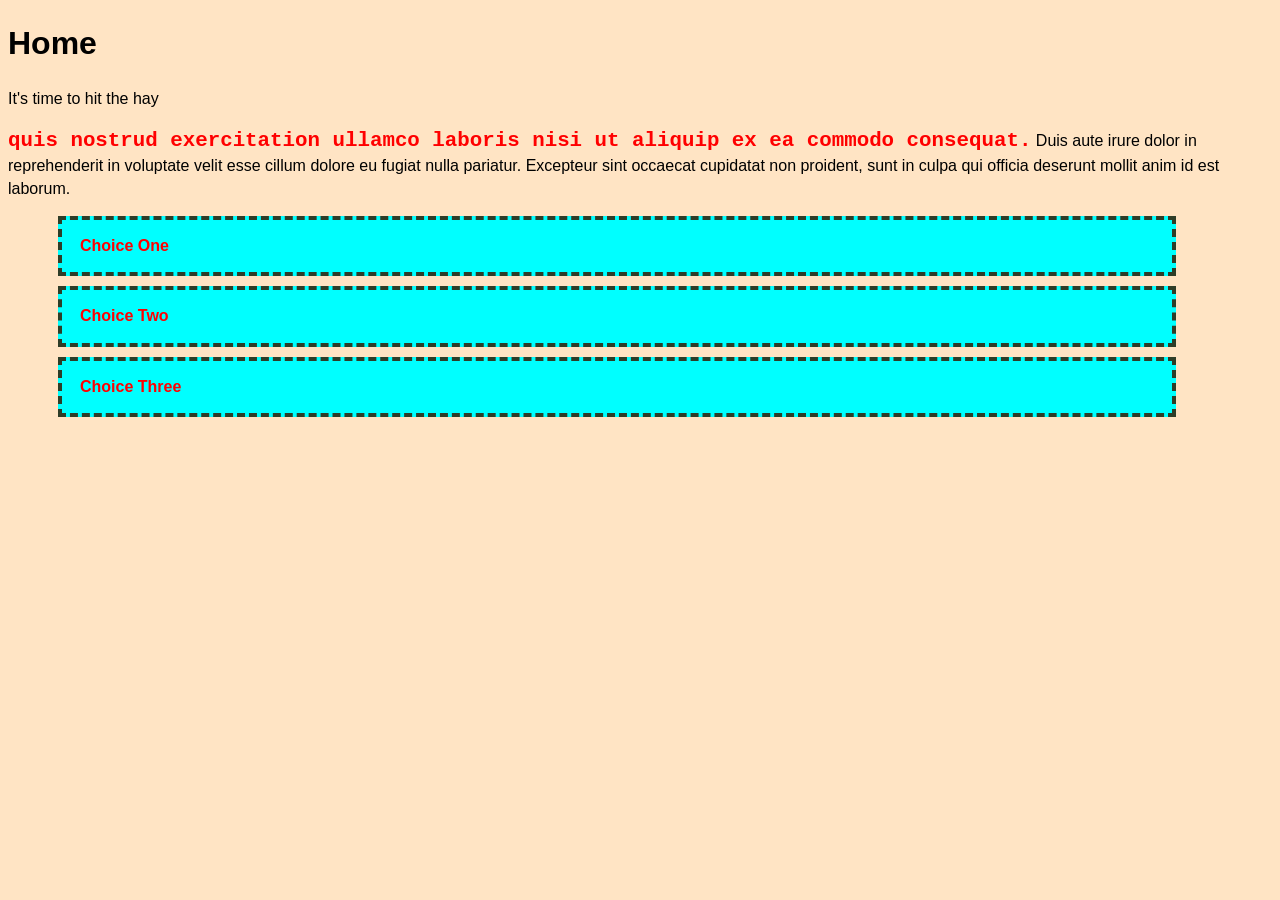
==== index.html @ 8df73cad "Update index.html" ====
<!doctype html>
<html lang="en">
<head>
	<meta charset="utf-8">
	<title>Website Template</title>
	<link rel="stylesheet" href="./assets/css/styles.css">
</head>
<body class="homepage">

	<h1>Home</h1>
	<p>It's time to hit the hay</p>
	<p> <a href="">quis nostrud exercitation ullamco laboris nisi ut aliquip ex ea commodo consequat.</a> Duis aute irure dolor in reprehenderit in voluptate velit esse cillum dolore eu fugiat nulla pariatur. Excepteur sint occaecat cupidatat non proident, sunt in culpa qui officia deserunt mollit anim id est laborum.</p>

	<ul class="choices">
		<li><a href="page-2.html">Choice One</a></li>
		<li><a href="">Choice Two</a></li>
		<li><a href="">Choice Three</a></li>	
	</ul>
	
	<a href=""><img src="assets/img/cat.jpg" alt=""></a>

	<script src="./assets/js/main.js"></script>
</body>
</html>
---- assets/css/styles.css ----
/* styles.css */

* {
	font-family: Arial;
	line-height: 1.4em;
}

body.homepage {
	background-color:bisque;
}

body.page2 {
	background-color:chartreuse; 
}

p a {
	font-family: 'Courier New', Courier, monospace;
	font-size: 1.3em;
	color: red;
	text-decoration: none;
	font-weight: bold;
}

p a:hover {
	color: dodgerblue;
	border-bottom: 2px dotted dodgerblue;
}

ul.choices {
	list-style-type: none;
	width: 90%;
}

ul.choices li a {
	color: red;
	text-decoration: none;
	font-weight: bold;
	display: block;
	border: 4px dashed #2e3d28; 
	background-color: cyan;
	margin: 10px;
	padding: 15px 18px;
}

ul.choices li a:hover {
	color: cyan;
	background-color: #2e3d28;
}

img {
	paddding: 20px;
	border-radius: 10px 40px 5px 0;
}

img:hover {
	background: #ooo;
}
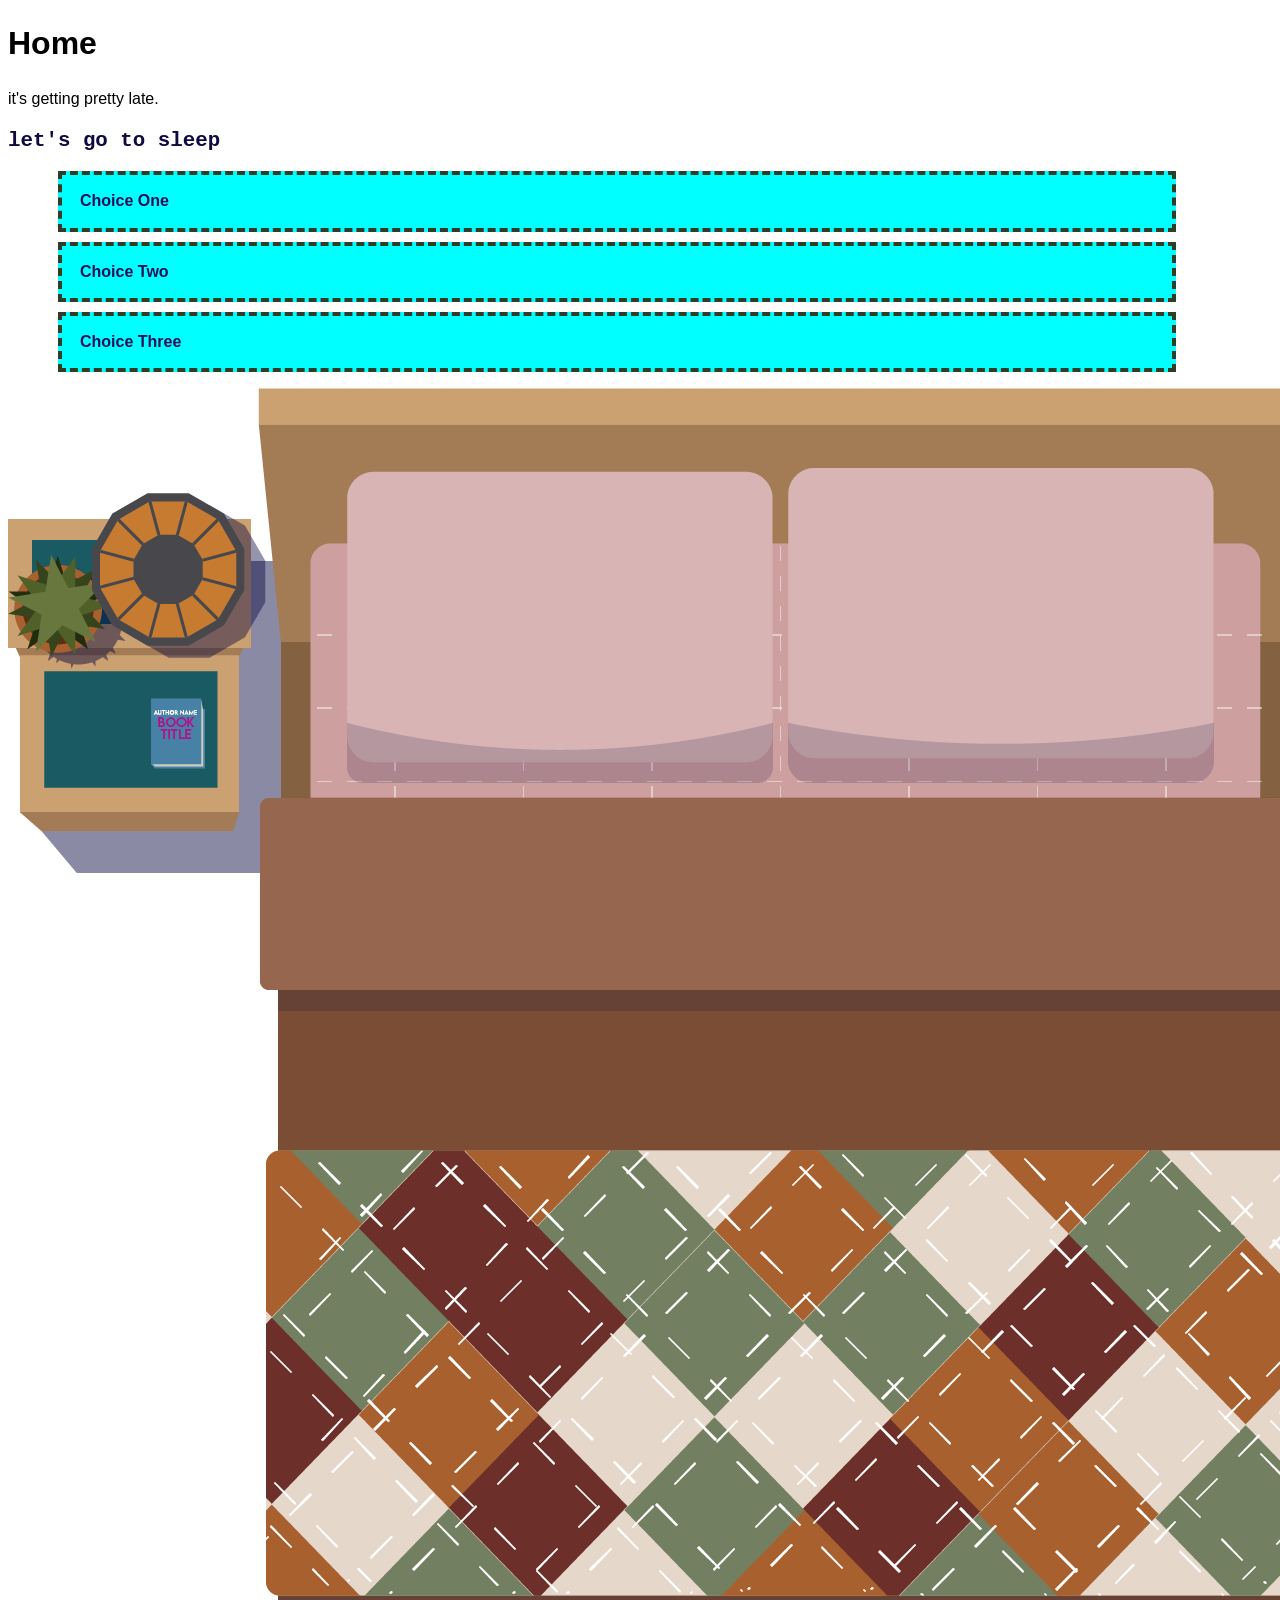
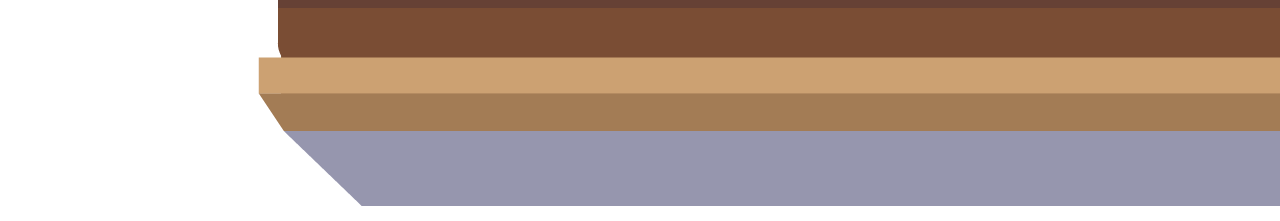
==== commit 0590254d: "Update index.html Editing Text" ====
--- a/index.html
+++ b/index.html
@@ -8,16 +8,16 @@
 <body class="homepage">
 
 	<h1>Home</h1>
-	<p>It's time to hit the hay</p>
-	<p> <a href="">quis nostrud exercitation ullamco laboris nisi ut aliquip ex ea commodo consequat.</a> Duis aute irure dolor in reprehenderit in voluptate velit esse cillum dolore eu fugiat nulla pariatur. Excepteur sint occaecat cupidatat non proident, sunt in culpa qui officia deserunt mollit anim id est laborum.</p>
+	<p>it's getting pretty late.</p>
+	<p> <a href="page-2.html">let's go to sleep</a></p>
 
 	<ul class="choices">
-		<li><a href="page-2.html">Choice One</a></li>
+		<li><a href="">Choice One</a></li>
 		<li><a href="">Choice Two</a></li>
 		<li><a href="">Choice Three</a></li>	
 	</ul>
-	
-	<a href=""><img src="assets/img/cat.jpg" alt=""></a>
+
+	<a href=""><img src="assets/img/Bed@3x.png" alt=""></a>
 
 	<script src="./assets/js/main.js"></script>
 </body>
--- a/assets/css/styles.css
+++ b/assets/css/styles.css
@@ -6,17 +6,17 @@
 }
 
 body.homepage {
-	background-color:bisque;
+	background-color:white;
 }
 
 body.page2 {
-	background-color:chartreuse; 
+	background-color:rgb(13, 13, 80); 
 }
 
 p a {
 	font-family: 'Courier New', Courier, monospace;
 	font-size: 1.3em;
-	color: red;
+	color: rgb(14, 10, 64);
 	text-decoration: none;
 	font-weight: bold;
 }
@@ -32,7 +32,7 @@
 }
 
 ul.choices li a {
-	color: red;
+	color: rgb(35, 14, 88);
 	text-decoration: none;
 	font-weight: bold;
 	display: block;
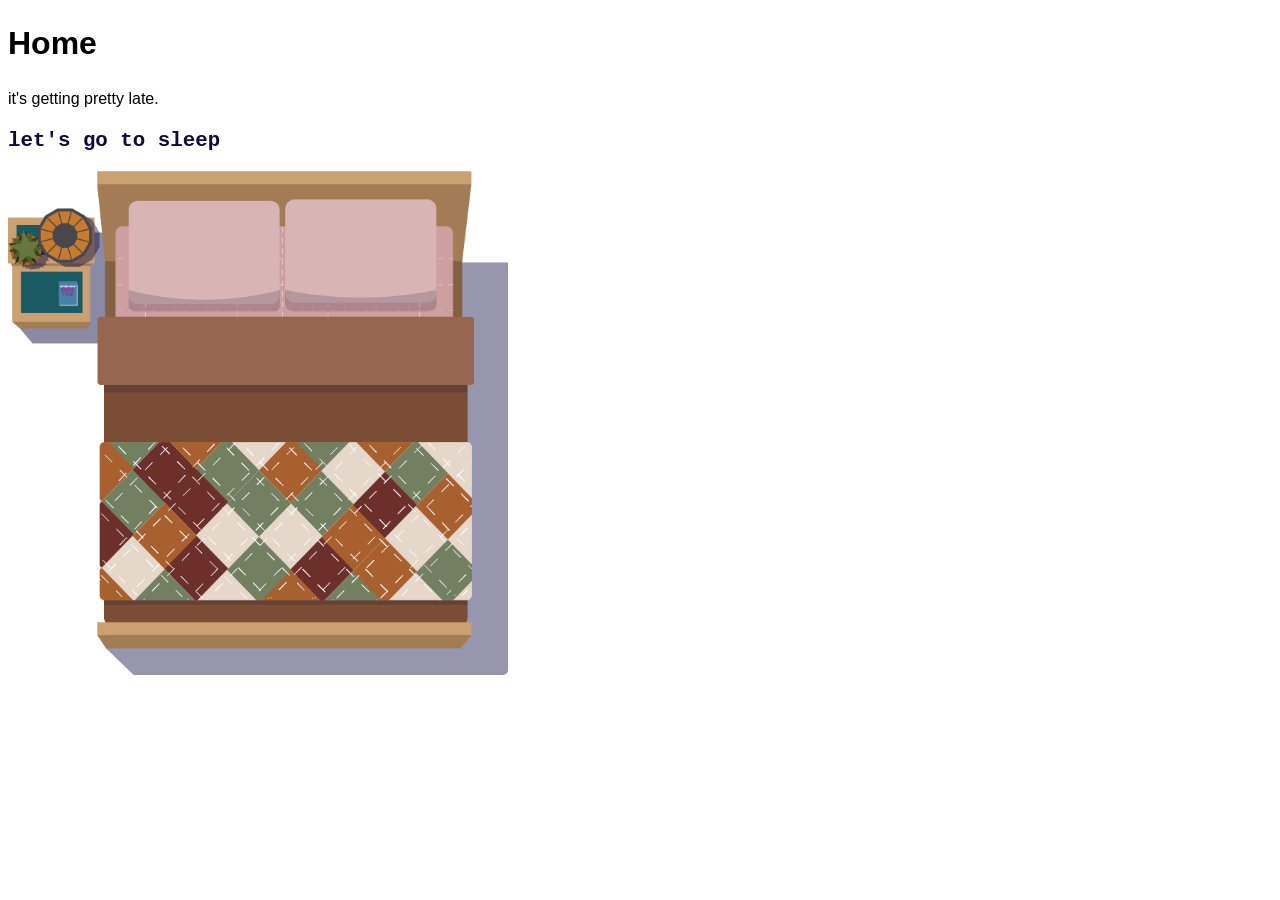
==== commit 05dfef68: "Update index.html no more choices + image size edits" ====
--- a/index.html
+++ b/index.html
@@ -11,13 +11,7 @@
 	<p>it's getting pretty late.</p>
 	<p> <a href="page-2.html">let's go to sleep</a></p>
 
-	<ul class="choices">
-		<li><a href="">Choice One</a></li>
-		<li><a href="">Choice Two</a></li>
-		<li><a href="">Choice Three</a></li>	
-	</ul>
-
-	<a href=""><img src="assets/img/Bed@3x.png" alt=""></a>
+	<a href=""><img src="assets/img/Bed@3x.png" alt="" width="500" height="auto"></a>
 
 	<script src="./assets/js/main.js"></script>
 </body>
--- a/assets/css/styles.css
+++ b/assets/css/styles.css
@@ -10,7 +10,7 @@
 }
 
 body.page2 {
-	background-color:rgb(13, 13, 80); 
+	background-color:rgb(116, 116, 176); 
 }
 
 p a {
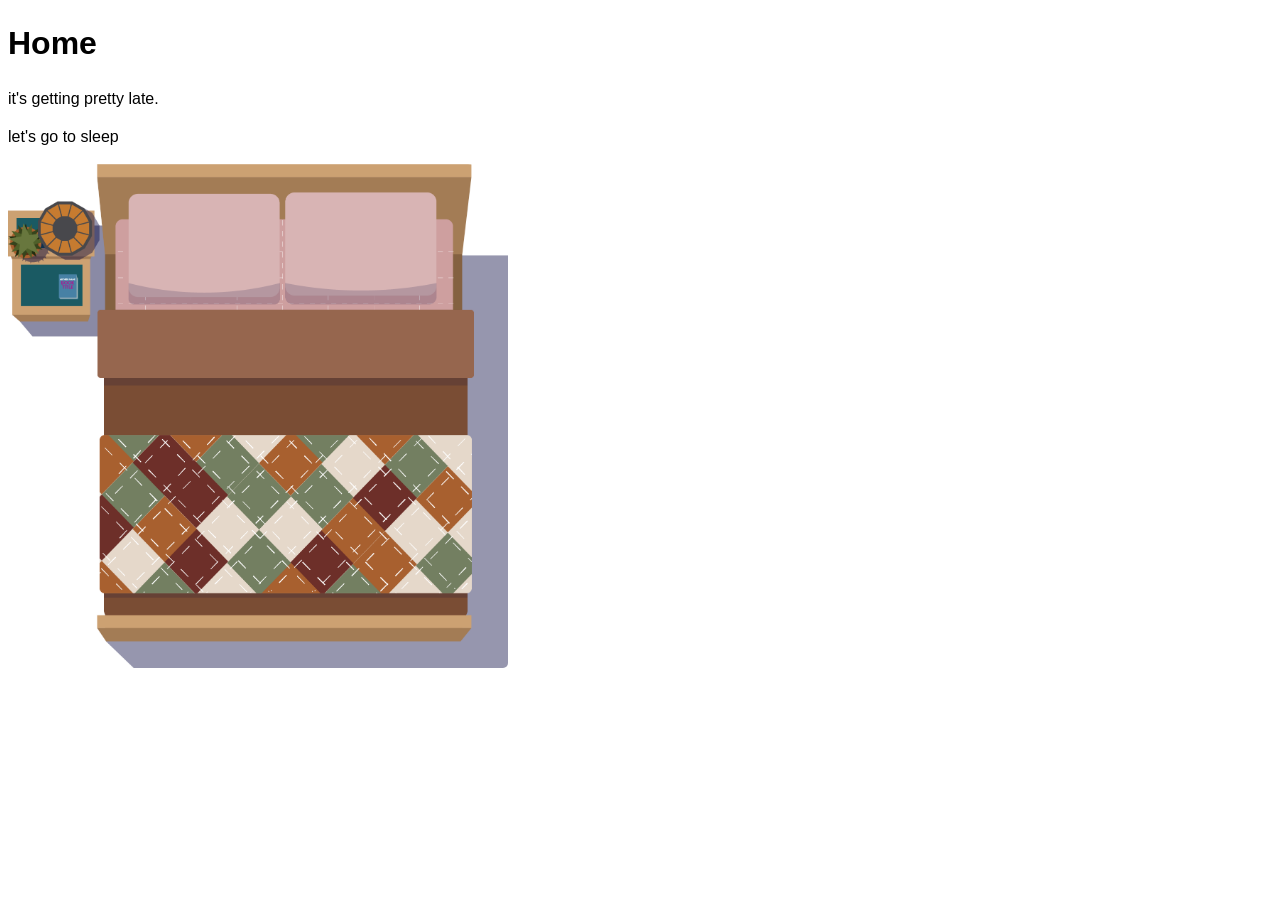
==== commit 87e3a633: "Update index.html editing hyperlinks" ====
--- a/index.html
+++ b/index.html
@@ -9,9 +9,9 @@
 
 	<h1>Home</h1>
 	<p>it's getting pretty late.</p>
-	<p> <a href="page-2.html">let's go to sleep</a></p>
+	<p>let's go to sleep</p>
 
-	<a href=""><img src="assets/img/Bed@3x.png" alt="" width="500" height="auto"></a>
+	<a href="page-2.html"><img src="assets/img/Bed@3x.png" alt="" width="500" height="auto"></a>
 
 	<script src="./assets/js/main.js"></script>
 </body>
--- a/assets/css/styles.css
+++ b/assets/css/styles.css
@@ -10,7 +10,7 @@
 }
 
 body.page2 {
-	background-color:rgb(116, 116, 176); 
+	background-color:rgb(75, 75, 122); 
 }
 
 p a {
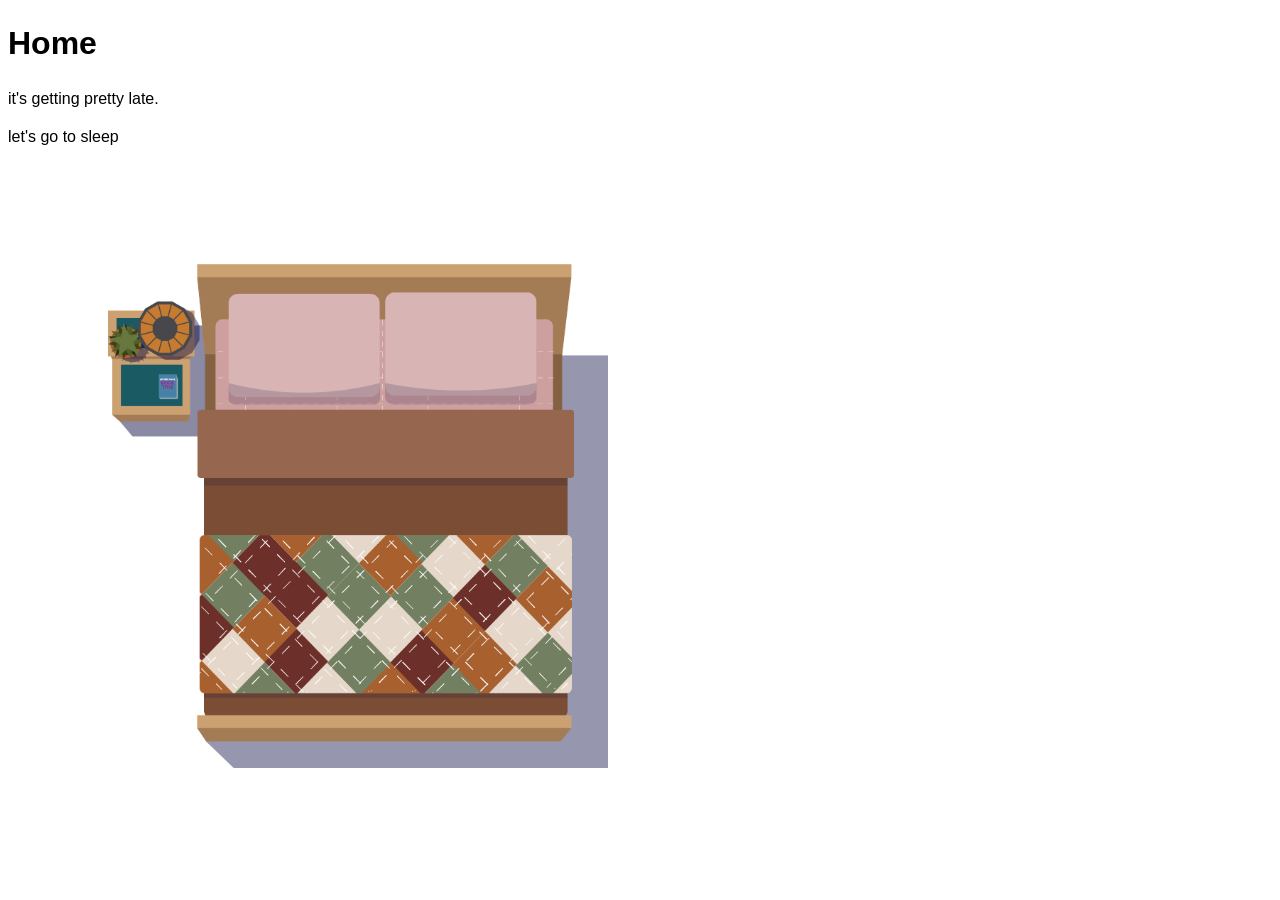
==== commit 27a7ca54: "Web Title Changes Also other minor fixes" ====
--- a/index.html
+++ b/index.html
@@ -2,7 +2,7 @@
 <html lang="en">
 <head>
 	<meta charset="utf-8">
-	<title>Website Template</title>
+	<title>Sleepy Time</title>
 	<link rel="stylesheet" href="./assets/css/styles.css">
 </head>
 <body class="homepage">
--- a/assets/css/styles.css
+++ b/assets/css/styles.css
@@ -10,13 +10,20 @@
 }
 
 body.page2 {
-	background-color:rgb(75, 75, 122); 
+	background-color:rgb(128, 128, 175); 
+	text-align: center;
+}
+
+body.page3 {
+	background-color: black;
+	color:aliceblue;
+	text-align: center;
 }
 
 p a {
 	font-family: 'Courier New', Courier, monospace;
 	font-size: 1.3em;
-	color: rgb(14, 10, 64);
+	color: rgb(118, 46, 131);
 	text-decoration: none;
 	font-weight: bold;
 }
@@ -48,8 +55,9 @@
 }
 
 img {
-	paddding: 20px;
+	padding: 100px;
 	border-radius: 10px 40px 5px 0;
+	
 }
 
 img:hover {
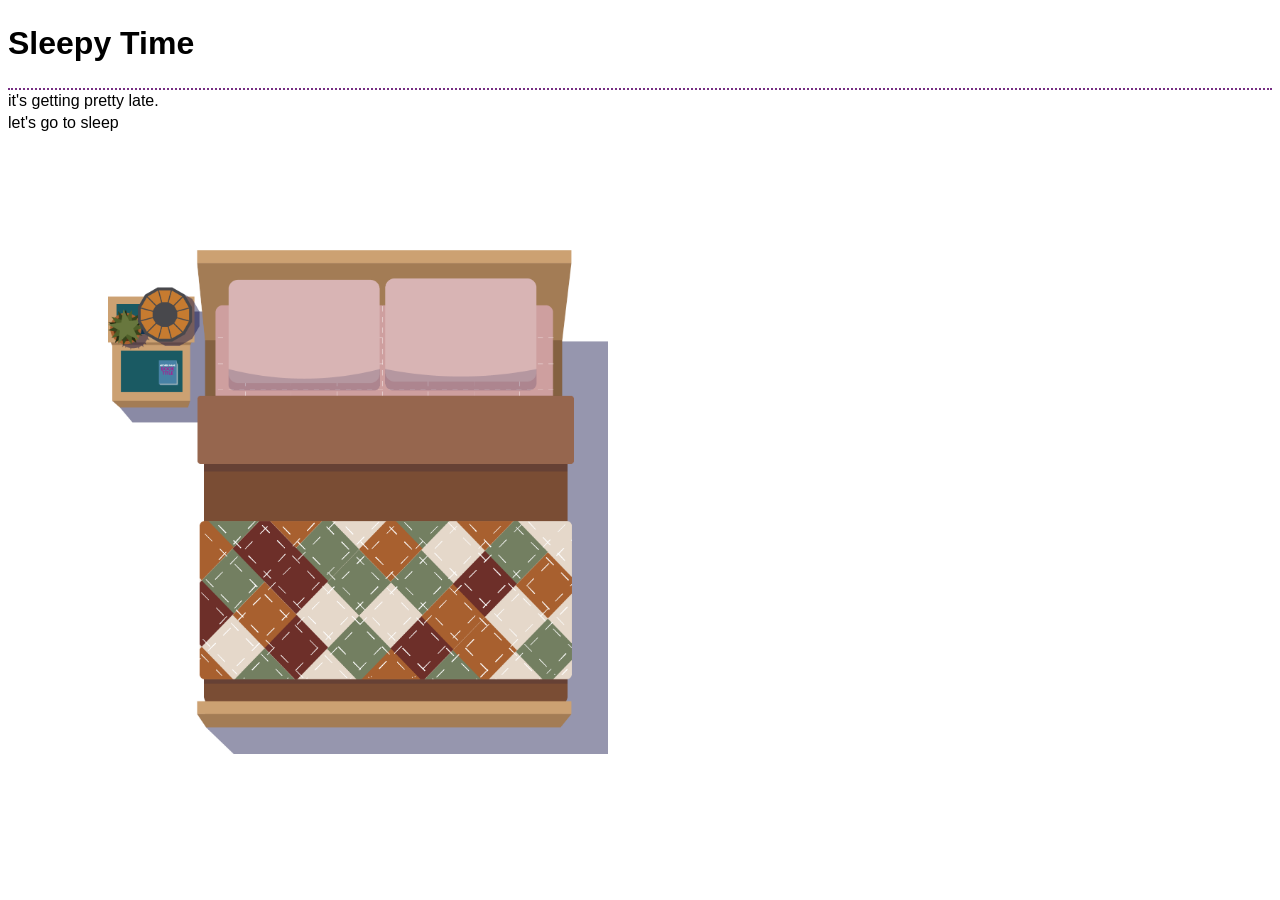
==== commit 09ce0ff7: "inclusion of pg 6" ====
--- a/index.html
+++ b/index.html
@@ -7,9 +7,9 @@
 </head>
 <body class="homepage">
 
-	<h1>Home</h1>
-	<p>it's getting pretty late.</p>
-	<p>let's go to sleep</p>
+	<h1>Sleepy Time</h1>
+	<p>it's getting pretty late.
+	<br>let's go to sleep</p>
 
 	<a href="page-2.html"><img src="assets/img/Bed@3x.png" alt="" width="500" height="auto"></a>
 
--- a/assets/css/styles.css
+++ b/assets/css/styles.css
@@ -20,12 +20,17 @@
 	text-align: center;
 }
 
+p {
+	border-top: 2px dotted rgb(118, 46, 131);
+}
+
 p a {
 	font-family: 'Courier New', Courier, monospace;
 	font-size: 1.3em;
 	color: rgb(118, 46, 131);
 	text-decoration: none;
 	font-weight: bold;
+	border-top: 4px solid rgb(118, 46, 131);
 }
 
 p a:hover {
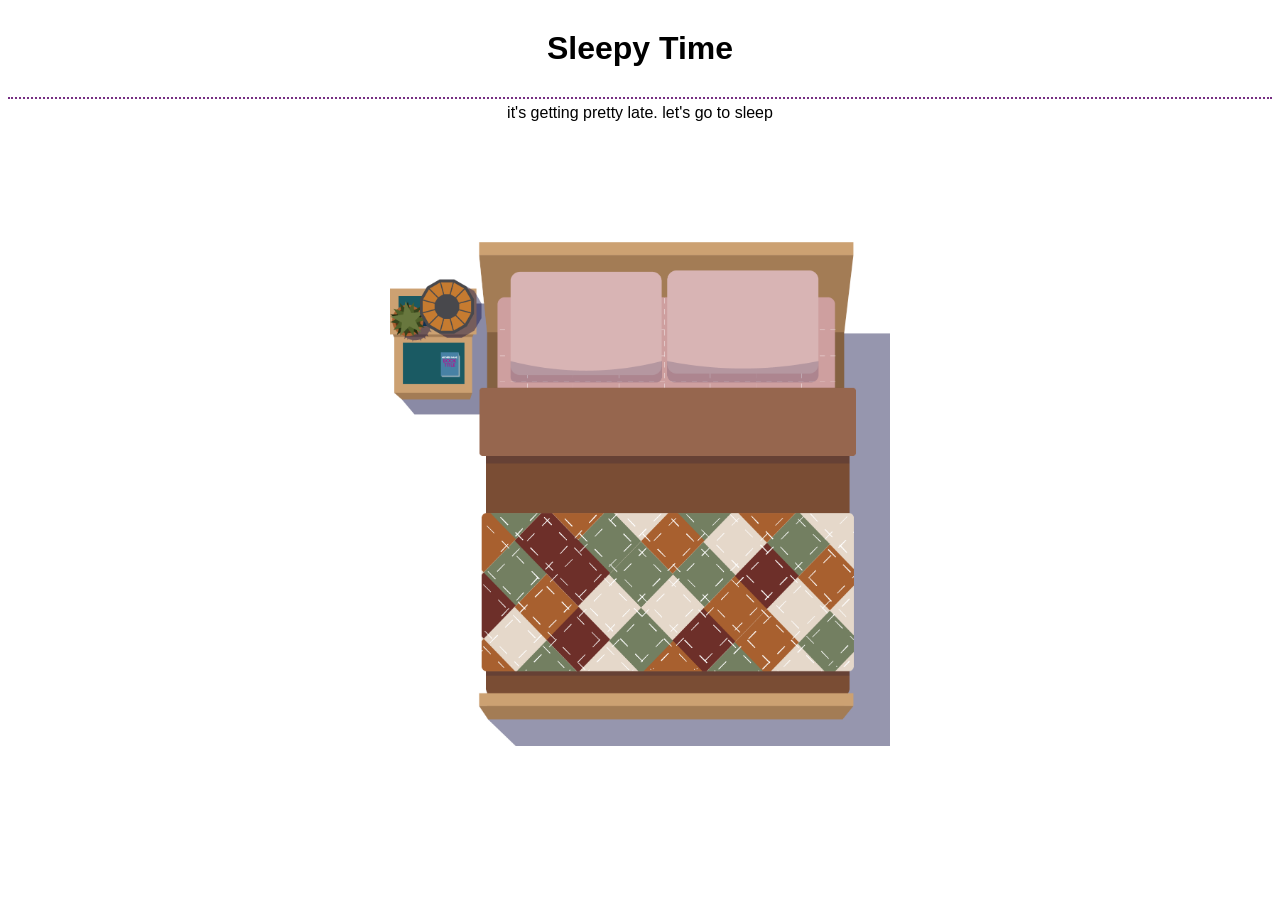
==== commit 8cc269fc: "touch-ups" ====
--- a/index.html
+++ b/index.html
@@ -8,8 +8,7 @@
 <body class="homepage">
 
 	<h1>Sleepy Time</h1>
-	<p>it's getting pretty late.
-	<br>let's go to sleep</p>
+	<p>it's getting pretty late. let's go to sleep</p>
 
 	<a href="page-2.html"><img src="assets/img/Bed@3x.png" alt="" width="500" height="auto"></a>
 
--- a/assets/css/styles.css
+++ b/assets/css/styles.css
@@ -1,12 +1,13 @@
 /* styles.css */
 
 * {
-	font-family: Arial;
-	line-height: 1.4em;
+	font-family: Helvetica;
+	line-height: 1.7em;
 }
 
 body.homepage {
 	background-color:white;
+	text-align:center;
 }
 
 body.page2 {
@@ -20,6 +21,44 @@
 	text-align: center;
 }
 
+body.page5 {
+	background-color:rgb(181, 181, 225);
+	text-align: left;
+	padding-left: 140px;
+	padding-right: 140px;
+}
+
+body.page8 {
+	background-image: linear-gradient(to bottom, rgb(128,128,175), white);
+	background-attachment: fixed;
+	text-align: right;
+	padding-right: 60px;
+	
+	
+}
+h2 {
+  font-family: "Qwitcher Grypen", cursive;
+  font-weight: 400;
+  font-style: normal;
+  font-size: 1.5em;
+}
+
+h3 {
+  font-family: "Qwitcher Grypen", cursive;
+  font-weight: 700;
+  font-style: normal;
+  font-size: 1.8em;
+}	
+
+h3 a {
+	font-family: 'Courier New', Courier, monospace;
+	font-size: 1.3em;
+	color: rgb(118, 46, 131);
+	text-decoration: none;
+	font-weight: bold;
+	border-top: 4px solid rgb(118, 46, 131);
+}
+
 p {
 	border-top: 2px dotted rgb(118, 46, 131);
 }
@@ -28,6 +67,7 @@
 	font-family: 'Courier New', Courier, monospace;
 	font-size: 1.3em;
 	color: rgb(118, 46, 131);
+	text-align: center;
 	text-decoration: none;
 	font-weight: bold;
 	border-top: 4px solid rgb(118, 46, 131);
@@ -38,31 +78,8 @@
 	border-bottom: 2px dotted dodgerblue;
 }
 
-ul.choices {
-	list-style-type: none;
-	width: 90%;
-}
-
-ul.choices li a {
-	color: rgb(35, 14, 88);
-	text-decoration: none;
-	font-weight: bold;
-	display: block;
-	border: 4px dashed #2e3d28; 
-	background-color: cyan;
-	margin: 10px;
-	padding: 15px 18px;
-}
-
-ul.choices li a:hover {
-	color: cyan;
-	background-color: #2e3d28;
-}
-
 img {
 	padding: 100px;
-	border-radius: 10px 40px 5px 0;
-	
 }
 
 img:hover {
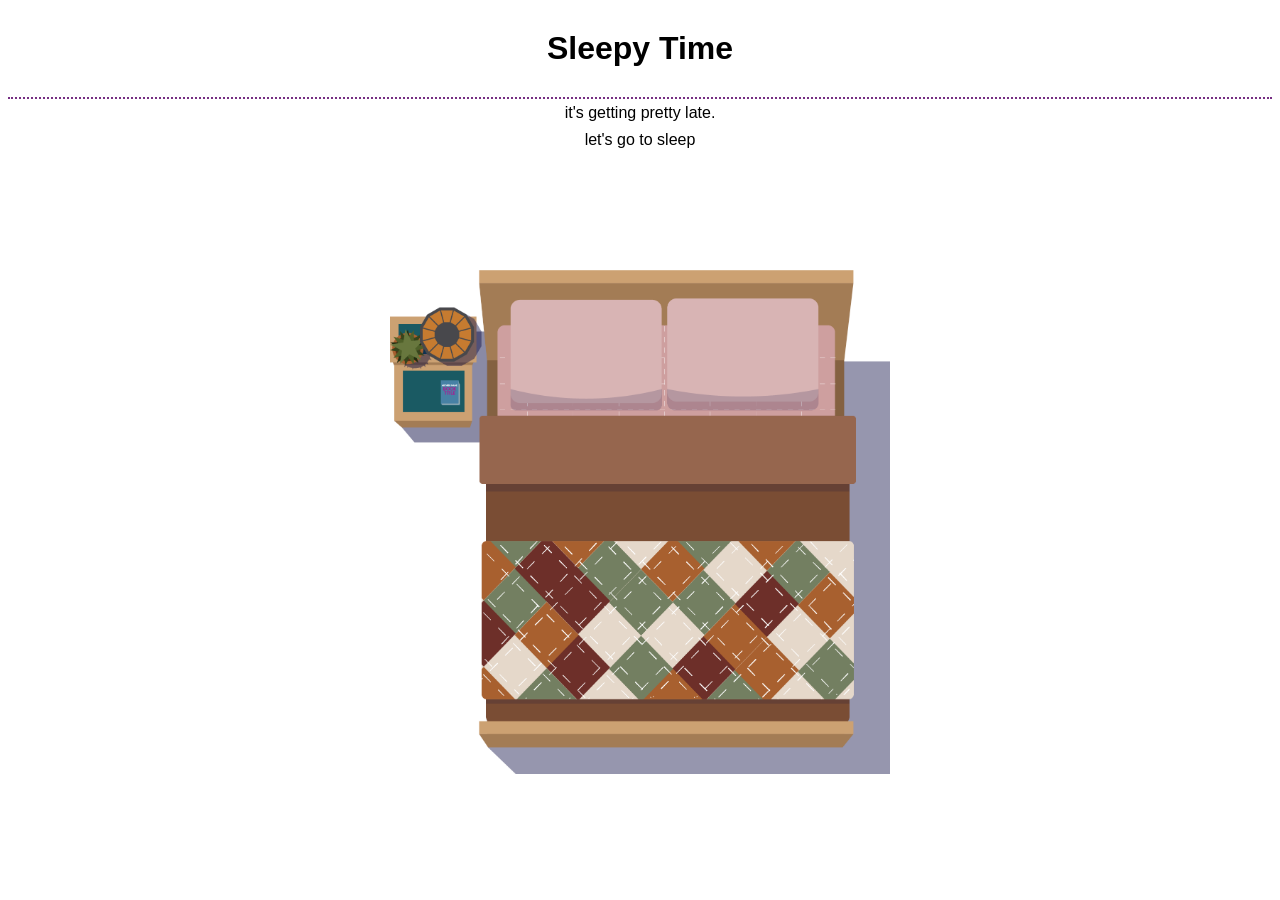
==== commit befa68e7: "final edits" ====
--- a/index.html
+++ b/index.html
@@ -8,7 +8,8 @@
 <body class="homepage">
 
 	<h1>Sleepy Time</h1>
-	<p>it's getting pretty late. let's go to sleep</p>
+	<p>it's getting pretty late. 
+		<br>let's go to sleep</p>
 
 	<a href="page-2.html"><img src="assets/img/Bed@3x.png" alt="" width="500" height="auto"></a>
 
--- a/assets/css/styles.css
+++ b/assets/css/styles.css
@@ -40,14 +40,14 @@
   font-family: "Qwitcher Grypen", cursive;
   font-weight: 400;
   font-style: normal;
-  font-size: 1.5em;
+  font-size: 2em;
 }
 
 h3 {
   font-family: "Qwitcher Grypen", cursive;
   font-weight: 700;
   font-style: normal;
-  font-size: 1.8em;
+  font-size: 2.4em;
 }	
 
 h3 a {
